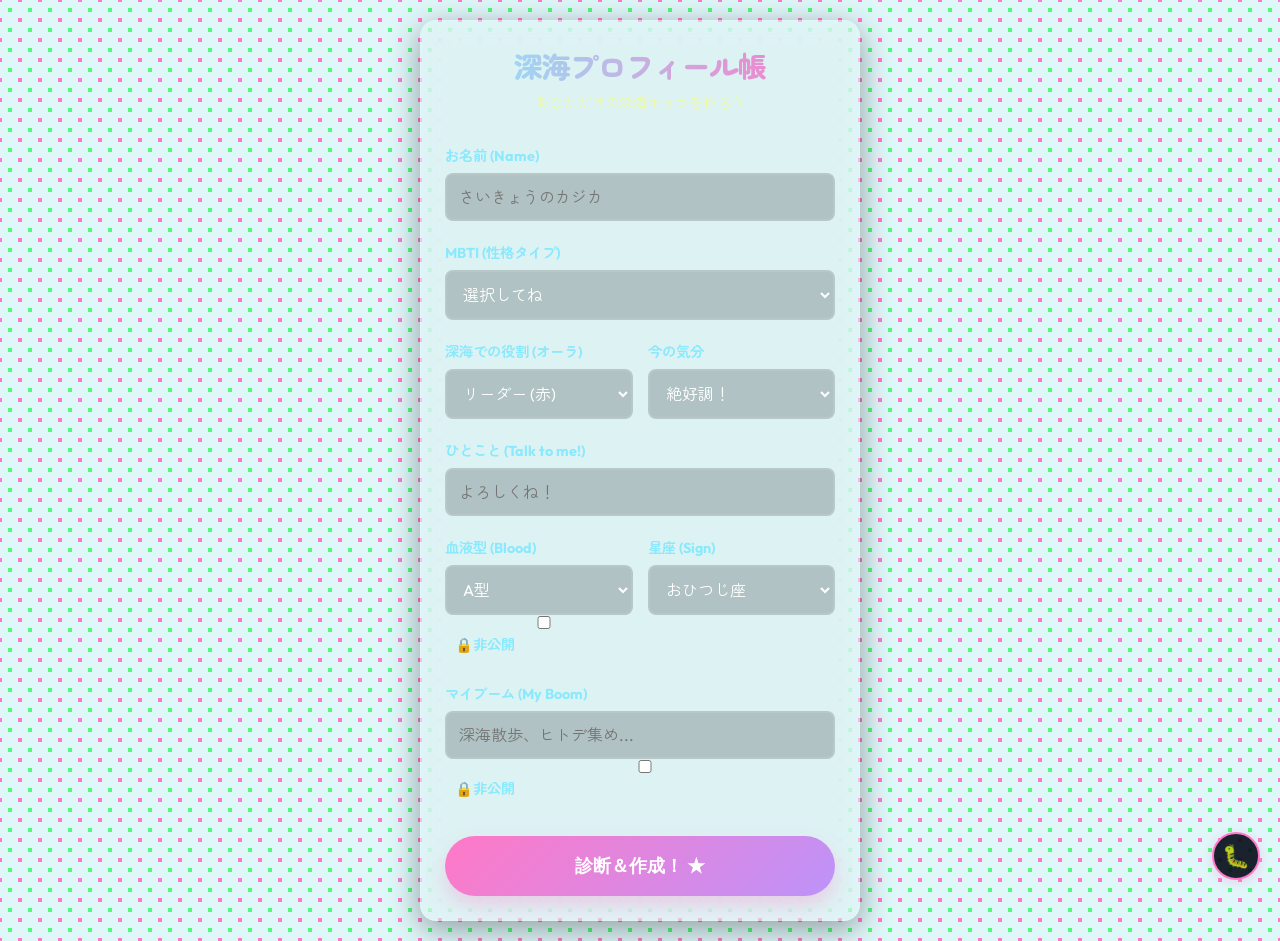
==== index.html @ 37e2989e "Initial commit" ====
<!DOCTYPE html>
<html lang="ja">

<head>
    <meta charset="UTF-8">
    <meta name="viewport" content="width=device-width, initial-scale=1.0">
    <title>深海プロフィール帳 - Deep Sea Profile Book</title>
    <link rel="preconnect" href="https://fonts.googleapis.com">
    <link rel="preconnect" href="https://fonts.gstatic.com" crossorigin>
    <link
        href="https://fonts.googleapis.com/css2?family=Outfit:wght@400;600;800&family=Zen+Maru+Gothic:wght@400;700&family=Hachi+Maru+Pop&family=Klee+One&family=Yomogi&family=Potta+One&family=RocknRoll+One&family=Mochi+iy+Pop+One&family=Kiwi+Maru&family=Yusei+Magic&family=Dela+Gothic+One&family=Stick&family=DotGothic16&family=Reggae+One&family=Kaisei+Decol&family=Shippori+Mincho&family=New+Tegomin&family=Sawarabi+Mincho&family=Kosugi+Maru&family=Zen+Kurenaido&family=Zen+Loop&family=Pacifico&family=Permanent+Marker&family=Satisfy&family=Courgette&family=Sacramento&family=Shadows+Into+Light&family=Amatic+SC&family=Indie+Flower&family=Architects+Daughter&family=Gloria+Hallelujah&family=Caveat&family=Zeyada&family=Homemade+Apple&family=Special+Elite&family=Cormorant+Garamond&family=Playfair+Display&family=Abril+Fatface&family=Lobster&family=Kaushan+Script&family=Great+Vibes&family=Alex+Brush&family=Allura&family=Dancing+Script&family=Handlee&family=Reenie+Beanie&family=Coming+Soon&family=Patrick+Hand&family=Schoolbell&family=Just+Another+Hand&display=swap"
        rel="stylesheet">
    <link rel="stylesheet" href="style.css">
</head>

<body>
    <div class="bubble-container" id="bubbleContainer"></div>

    <!-- Floating Bug Report Button (always visible) -->
    <button id="floatingBugBtn" class="floating-bug-btn" title="バグ報告 / フィードバック">🐛</button>

    <div id="app">
        <!-- Title Screen / Initial Entry -->
        <section class="glass-card full-height" id="createView">
            <header class="app-header">
                <h1 class="app-title">深海プロフィール帳</h1>
                <p class="subtitle">あなただけの深海キャラを作ろう</p>
            </header>

            <form id="profileForm" class="profile-form">
                <div class="form-group">
                    <label>お名前 (Name)</label>
                    <input type="text" id="inputName" placeholder="さいきょうのカジカ" required maxlength="10">
                </div>

                <div class="form-group">
                    <label>MBTI (性格タイプ)</label>
                    <div class="select-wrapper">
                        <select id="inputMBTI" required>
                            <option value="" disabled selected>選択してね</option>
                            <optgroup label="分析家 (Analysts)">
                                <option value="INTJ">INTJ (建築家)</option>
                                <option value="INTP">INTP (論理学者)</option>
                                <option value="ENTJ">ENTJ (指揮官)</option>
                                <option value="ENTP">ENTP (討論者)</option>
                            </optgroup>
                            <optgroup label="外交官 (Diplomats)">
                                <option value="INFJ">INFJ (提唱者)</option>
                                <option value="INFP">INFP (仲介者)</option>
                                <option value="ENFJ">ENFJ (主人公)</option>
                                <option value="ENFP">ENFP (広報運動家)</option>
                            </optgroup>
                            <optgroup label="番人 (Sentinels)">
                                <option value="ISTJ">ISTJ (管理者)</option>
                                <option value="ISFJ">ISFJ (擁護者)</option>
                                <option value="ESTJ">ESTJ (幹部)</option>
                                <option value="ESFJ">ESFJ (領事官)</option>
                            </optgroup>
                            <optgroup label="探検家 (Explorers)">
                                <option value="ISTP">ISTP (巨匠)</option>
                                <option value="ISFP">ISFP (冒険家)</option>
                                <option value="ESTP">ESTP (起業家)</option>
                                <option value="ESFP">ESFP (エンターテイナー)</option>
                            </optgroup>
                        </select>
                    </div>
                </div>

                <!-- Phase 6: Deep Sea Role & Mood -->
                <div class="form-group-row">
                    <div class="form-group">
                        <label>深海での役割 (オーラ)</label>
                        <select id="inputRole">
                            <option value="leader">リーダー (赤)</option>
                            <option value="idol">アイドル (ピンク)</option>
                            <option value="healer">癒やし係 (緑)</option>
                            <option value="brain">参謀 (青)</option>
                            <option value="joker">道化師 (黄)</option>
                            <option value="shadow">裏ボス (黒)</option>
                        </select>
                    </div>
                    <div class="form-group">
                        <label>今の気分</label>
                        <select id="inputMood">
                            <option value="fine">絶好調！</option>
                            <option value="sleepy">ねむい...</option>
                            <option value="hungry">お腹すいた</option>
                            <option value="floating">漂流中</option>
                            <option value="crushed">水圧につぶされそう</option>
                        </select>
                    </div>
                </div>

                <div class="form-group">
                    <label>ひとこと (Talk to me!)</label>
                    <input type="text" id="inputMessage" placeholder="よろしくね！" maxlength="20">
                </div>

                <!-- Extended Profile Fields -->
                <div class="form-group-row">
                    <div class="form-group">
                        <label>血液型 (Blood)</label>
                        <select id="inputBlood">
                            <option value="A">A型</option>
                            <option value="B">B型</option>
                            <option value="O">O型</option>
                            <option value="AB">AB型</option>
                            <option value="?">不明</option>
                        </select>
                        <label class="privacy-toggle">
                            <input type="checkbox" id="privateBlood"> 🔒非公開
                        </label>
                    </div>
                    <div class="form-group">
                        <label>星座 (Sign)</label>
                        <select id="inputSign">
                            <option value="aries">おひつじ座</option>
                            <option value="taurus">おうし座</option>
                            <option value="gemini">ふたご座</option>
                            <option value="cancer">かに座</option>
                            <option value="leo">しし座</option>
                            <option value="virgo">おとめ座</option>
                            <option value="libra">てんびん座</option>
                            <option value="scorpio">さそり座</option>
                            <option value="sagittarius">いて座</option>
                            <option value="capricorn">やぎ座</option>
                            <option value="aquarius">みずがめ座</option>
                            <option value="pisces">うお座</option>
                        </select>
                    </div>
                </div>

                <div class="form-group">
                    <label>マイブーム (My Boom)</label>
                    <input type="text" id="inputHobby" placeholder="深海散歩、ヒトデ集め..." maxlength="15">
                    <label class="privacy-toggle">
                        <input type="checkbox" id="privateHobby"> 🔒非公開
                    </label>
                </div>

                <input type="hidden" id="inputFont" value="">

                <button type="submit" class="btn-primary pulse-anim">診断＆作成！ ★</button>
            </form>

            <!-- Inline Handwriting Diagnosis (shown after form submit) -->
            <div id="inlineHandwritingArea" class="hidden" style="padding: 20px;">
                <div class="glass-card" style="padding: 20px; text-align:center;">
                    <h3 style="color:var(--accent-neon); margin-bottom:10px;">🖋 筆跡診断中...</h3>
                    <p style="margin-bottom:15px; font-size:0.9rem;">あなたの文字のスタイルを決めるよ！</p>

                    <div id="inlineQuestionArea">
                        <h4 id="inlineQuestionText" style="margin-bottom:15px; color:var(--accent-neon);"></h4>
                        <div id="inlineQuestionOptions" style="display:flex; flex-direction:column; gap:10px;"></div>
                    </div>

                    <div id="inlineScanProgress" class="hidden" style="margin-top:20px; text-align:center;">
                        <div class="scanning-bar"
                            style="height:4px; background:var(--accent-glow); width:0%; transition:width 2s;"></div>
                        <p id="inlineScanText" class="blink-text">診断結果を計算中...</p>
                    </div>

                    <div id="inlineFontResult" class="hidden"
                        style="margin-top:20px; text-align:center; background:rgba(255,255,255,0.9); color:#333; padding:15px; border-radius:8px;">
                        <h3 style="color:var(--deco-purple);">あなたの筆跡タイプ</h3>
                        <div class="result-badge" id="inlineFontTypeName" style="font-weight:bold; margin:10px 0;">
                        </div>
                        <p id="inlineFontPreview" class="handwritten-preview"
                            style="font-size:1.5rem; margin-bottom:15px;">あいうえお ABCDE</p>
                        <button id="inlineApplyFontBtn" class="btn-primary pulse-anim"
                            style="width:100%;">この文字でプロフィール完成！ ★</button>
                    </div>
                </div>
            </div>
        </section>

        <!-- Main Book View (Tabs) -->
        <section class="book-container hidden" id="bookView">
            <!-- Tabs -->
            <div class="notebook-tabs">
                <button class="tab active" data-target="tab-profile">My Page</button>
                <button class="tab" data-target="tab-friends">Friends</button>
                <button class="tab" data-target="tab-diary">Diary</button>
            </div>

            <div class="binder-ring"></div>
            <div class="binder-ring"></div>
            <div class="binder-ring"></div>

            <div class="profile-sheet">

                <!-- Tab Content: My Profile -->
                <div id="tab-profile" class="tab-content active">
                    <div class="sheet-header">
                        <span class="sticker-deco">★ MY PROFILE ★</span>
                        <div style="display:flex; gap:5px;">
                            <button id="openSettingsBtn" class="btn-mini">⚙ 設定</button>
                        </div>
                        <span class="date-stamp" id="creationDate">2026.02.11</span>
                    </div>
                    <div class="sheet-body">
                        <div class="char-visual">
                            <div class="polaroid">
                                <img src="" alt="Character" id="resCharImg">
                            </div>
                            <div class="sticker-badge" id="resSpeciesName">SPECIES</div>
                        </div>

                        <div class="handwritten-area">
                            <div class="field-row">
                                <span class="label">名前:</span>
                                <span class="value" id="resName"></span>
                            </div>
                            <div class="field-row">
                                <span class="label">性格:</span>
                                <span class="value" id="resMBTI"></span>
                            </div>

                            <!-- Extended Fields Display -->
                            <div class="field-row">
                                <span class="label">血液型:</span>
                                <span class="value" id="resBlood"></span>
                                <span class="lock-icon hidden" id="lockBlood">🔒</span>
                            </div>
                            <div class="field-row">
                                <span class="label">星座:</span>
                                <span class="value" id="resSign"></span>
                            </div>
                            <div class="field-row">
                                <span class="label">マイブーム:</span>
                                <span class="value" id="resHobby"></span>
                                <span class="lock-icon hidden" id="lockHobby">🔒</span>
                            </div>
                            <!-- Phase 6 Display -->
                            <div class="field-row">
                                <span class="label">役割:</span>
                                <span class="value" id="resRole"></span>
                            </div>
                            <div class="field-row">
                                <span class="label">気分:</span>
                                <span class="value" id="resMood"></span>
                            </div>

                            <div class="memo-box">
                                <span class="label-sm">深海のウワサ:</span>
                                <p class="value-text" id="resDesc"></p>
                            </div>

                            <div class="memo-box pink-bg">
                                <span class="label-sm">ひとこと:</span>
                                <p class="value-text" id="resMessage" style="font-size: 1.2rem;"></p>
                            </div>

                            <!-- New Heisei Section -->
                            <hr class="dashed-line">

                            <!-- Profile Exchange (V1) -->
                            <div class="exchange-section" style="text-align:center; margin-bottom:20px;">
                                <button id="openExchangeBtn" class="btn-primary"
                                    style="background:var(--accent-glow); color:#fff;">
                                    🤝 プロフィール交換 (Exchange)
                                </button>
                            </div>

                            <!-- Ranking -->
                            <div class="heisei-section ranking-section">
                                <h3 class="retro-h3">👑 My Best 3 👑</h3>
                                <div class="ranking-list" id="myRankingList">
                                    <div class="rank-slot rank-1" data-rank="0">
                                        <span class="crown">🥇</span>
                                        <select class="friend-select" id="rank1Select">
                                            <option value="">(None)</option>
                                        </select>
                                    </div>
                                    <div class="rank-slot rank-2" data-rank="1">
                                        <span class="crown">🥈</span>
                                        <select class="friend-select" id="rank2Select">
                                            <option value="">(None)</option>
                                        </select>
                                    </div>
                                    <div class="rank-slot rank-3" data-rank="2">
                                        <span class="crown">🥉</span>
                                        <select class="friend-select" id="rank3Select">
                                            <option value="">(None)</option>
                                        </select>
                                    </div>
                                </div>
                            </div>

                            <!-- Secret Profile (Bag-toji) -->
                            <div class="heisei-section secret-section">
                                <div class="bag-toji-tab" id="mySecretTab">
                                    <span class="lock-icon">🔒</span> ひみつの袋とじ <span
                                        class="kiritri-line">-------✂-------</span>
                                </div>
                                <div class="secret-content hidden" id="mySecretContent">
                                    <div class="field-row">
                                        <span class="label">好きな人:</span>
                                        <input type="text" id="inputSecretCrush" class="handwritten-input"
                                            placeholder="内緒だよ...">
                                    </div>
                                    <div class="field-row">
                                        <span class="label">秘密の悩み:</span>
                                        <input type="text" id="inputSecretWorry" class="handwritten-input"
                                            placeholder="実は...">
                                    </div>
                                    <button id="saveSecretBtn" class="btn-small retro-btn">とじる (Save)</button>
                                </div>
                            </div>

                            <div class="sheet-footer">
                                <button id="resetBtn" class="btn-sm">書き直す</button>
                            </div>
                        </div> <!-- close handwritten-area -->
                    </div> <!-- close sheet-body -->
                </div> <!-- close tab-profile -->

                <!-- Tab Content: Friends List -->
                <div id="tab-friends" class="tab-content">
                    <div class="sheet-header">
                        <span class="sticker-deco" style="background:var(--deco-green);">★ FRIENDS ★</span>
                        <button id="addFriendBtn" class="btn-xs">+ 追加する</button>
                    </div>

                    <!-- Friend Book Container -->
                    <div id="friendBookContainer" class="book-spread-container">
                        <!-- Navigation -->
                        <button id="prevFriendBtn" class="nav-btn left">&lt;</button>
                        <button id="nextFriendBtn" class="nav-btn right">&gt;</button>

                        <!-- Index View (TOC) -->
                        <div id="friendIndexPage" class="book-page index-page">
                            <h3>★ FRIEND LIST ★</h3>
                            <div class="index-group" id="indexLover">
                                <h4>♥ LOVER</h4>
                                <ul class="index-list"></ul>
                            </div>
                            <div class="index-group" id="indexFamily">
                                <h4>☺ FAMILY</h4>
                                <ul class="index-list"></ul>
                            </div>
                            <div class="index-group" id="indexFriend">
                                <h4>★ FRIENDS</h4>
                                <ul class="index-list"></ul>
                            </div>
                        </div>

                        <!-- Spread View (Left: Basic, Right: Details) -->
                        <div id="friendSpread" class="book-spread hidden">
                            <!-- Left Page -->
                            <div class="book-page left-page">
                                <div class="char-visual large">
                                    <div class="polaroid">
                                        <img src="" alt="Friend" id="bookImg">
                                    </div>
                                    <div class="sticker-badge" id="bookSpecies">SPECIES</div>
                                </div>
                                <h2 id="bookName">Name</h2>
                                <p id="bookMBTI">MBTI</p>
                                <div class="badges-row">
                                    <span id="bookRole" class="pill-badge">Role</span>
                                    <span id="bookMood" class="pill-badge">Mood</span>
                                </div>
                            </div>

                            <!-- Right Page -->
                            <div class="book-page right-page">
                                <div class="notebook-lines">
                                    <p><span class="label">Relation:</span> <span id="bookRel"
                                            class="handwritten">?</span></p>
                                    <p><span class="label">Blood:</span> <span id="bookBlood"
                                            class="handwritten">?</span></p>
                                    <p><span class="label">Sign:</span> <span id="bookSign" class="handwritten">?</span>
                                    </p>
                                    <p><span class="label">Hobby:</span> <span id="bookHobby"
                                            class="handwritten">?</span></p>
                                    <div class="message-box">
                                        <p id="bookMessage" class="handwritten">Message...</p>
                                    </div>
                                    <div class="action-area">
                                        <button id="bookExchangeBtn" class="btn-primary-sm">交換日記する！</button>
                                    </div>
                                </div>
                                <div class="page-number" id="bookPageNum">1</div>
                            </div>
                        </div>
                    </div>

                    <!-- Add Friend Form (Hidden Overlay) -->
                    <div id="friendFormOverlay" class="overlay hidden">
                        <div class="overlay-card">
                            <h3>友達を追加</h3>
                            <input type="text" id="friendName" placeholder="友達の名前" maxlength="10">
                            <select id="friendMBTI">
                                <option value="" disabled selected>MBTIを選択</option>
                                <option value="INTJ">INTJ (建築家)</option>
                                <option value="INTP">INTP (論理学者)</option>
                                <option value="ENTJ">ENTJ (指揮官)</option>
                                <option value="ENTP">ENTP (討論者)</option>
                                <option value="INFJ">INFJ (提唱者)</option>
                                <option value="INFP">INFP (仲介者)</option>
                                <option value="ENFJ">ENFJ (主人公)</option>
                                <option value="ENFP">ENFP (広報運動家)</option>
                                <option value="ISTJ">ISTJ (管理者)</option>
                                <option value="ISFJ">ISFJ (擁護者)</option>
                                <option value="ESTJ">ESTJ (幹部)</option>
                                <option value="ESFJ">ESFJ (領事官)</option>
                                <option value="ISTP">ISTP (巨匠)</option>
                                <option value="ISFP">ISFP (冒険家)</option>
                                <option value="ESTP">ESTP (起業家)</option>
                                <option value="ESFP">ESFP (エンターテイナー)</option>
                            </select>
                            <!-- Phase 6: Relationship Type -->
                            <div class="form-group">
                                <label>関係性</label>
                                <select id="friendRelation">
                                    <option value="friend">友達 (Friend)</option>
                                    <option value="lover">恋人 (Lover)</option>
                                    <option value="family">家族 (Family)</option>
                                    <option value="rival">ライバル (Rival)</option>
                                </select>
                            </div>
                            <div class="overlay-actions">
                                <button id="cancelFriendBtn" class="btn-cancel">キャンセル</button>
                                <button id="saveFriendBtn" class="btn-primary-sm">保存</button>
                            </div>
                        </div>
                    </div>

                    <!-- Write Diary Modal -->
                    <div id="writeDiaryModal" class="overlay hidden">
                        <div class="diary-paper-modal">
                            <div class="modal-header">
                                <span class="question-badge">Q. 今日の質問</span>
                                <p id="questionPrompt">好きな深海魚は？</p>
                            </div>

                            <!-- Phase 6: Diary Header -->
                            <div class="diary-header-inputs">
                                <div class="dh-row">
                                    <label>天気:</label>
                                    <select id="diaryWeather">
                                        <option value="sunny">晴れ (Sunny)</option>
                                        <option value="cloudy">くもり (Cloudy)</option>
                                        <option value="rainy">雨 (Rainy)</option>
                                        <option value="storm">嵐 (Storm)</option>
                                        <option value="snow">雪 (Snow)</option>
                                        <option value="current">潮流 (Current)</option>
                                    </select>
                                </div>
                                <div class="dh-row">
                                    <input type="text" id="diaryEvent" placeholder="今日の出来事..." class="dh-input">
                                </div>
                                <div class="dh-row">
                                    <input type="text" id="diaryPlan" placeholder="明日の予定..." class="dh-input">
                                </div>
                            </div>

                            <div style="display:flex; justify-content:flex-end; gap:10px; margin-bottom:5px;">
                                <button id="addTestBtn" class="btn-secondary" style="font-size:0.8rem;">🔮 心理テスト
                                    (Shinri Test)</button>
                            </div>

                            <textarea id="diaryInput" placeholder="ここに書いてね..." maxlength="200"></textarea>

                            <div class="toolbar">
                                <div class="font-selector">
                                    <button class="tool-btn" data-font="'Zen Maru Gothic'">丸文字</button>
                                    <button class="tool-btn" data-font="serif">明朝</button>
                                    <button class="tool-btn" data-font="sans-serif">ゴシック</button>
                                </div>
                                <div class="sticker-selector">
                                    <span>シール:</span>
                                    <button class="sticker-btn">★</button>
                                    <button class="sticker-btn">♥</button>
                                    <button class="sticker-btn">♪</button>
                                    <button class="sticker-btn">🐟</button>
                                </div>
                            </div>

                            <div class="overlay-actions">
                            </div>
                        </div>
                    </div> <!-- close tab-friends -->

                    <!-- Handwriting Analysis Modal -->
                    <div id="handwritingModal" class="overlay hidden">
                        <div class="profile-card-modal glass-card" style="max-width: 450px;">
                            <div class="modal-header">
                                <span class="sticker-deco">AI手書き分析</span>
                                <button id="closeHandwritingBtn" class="btn-cancel">×</button>
                            </div>
                            <div class="modal-body">
                                <p>あなたの文字の写真をアップロードするか、特徴を選んでください。<br>深海AIが「クセ」を学習して、ポラロイドや日記の文字を自動生成します。</p>

                                <div class="analysis-options" style="display:flex; gap:10px; margin-top:20px;">
                                    <div class="option-card" id="optUpload"
                                        style="flex:1; padding:20px; background:rgba(255,255,255,0.1); border-radius:10px; text-align:center; cursor:pointer; border:2px dashed #8be9fd;">
                                        <span class="icon" style="font-size:2rem;">📷</span><br>
                                        <span>写真で登録 (Mock)</span>
                                    </div>
                                    <div class="option-card" id="optSelect"
                                        style="flex:1; padding:20px; background:rgba(255,255,255,0.1); border-radius:10px; text-align:center; cursor:pointer; border:2px solid #bd93f9;">
                                        <span class="icon" style="font-size:2rem;">✏️</span><br>
                                        <span>特徴から選ぶ</span>
                                    </div>
                                </div>

                                <div id="scanProgress" class="hidden" style="margin-top:20px; text-align:center;">
                                    <div class="scanning-bar"
                                        style="height:4px; background:var(--accent-glow); width:0%; transition:width 2s;">
                                    </div>
                                    <p id="scanText" class="blink-text">Analysing strokes...</p>
                                </div>

                                <div id="analysisQuestionArea" class="hidden" style="margin-top:20px;">
                                    <h4 id="handwritingQuestionText"
                                        style="margin-bottom:15px; color:var(--accent-neon);"></h4>
                                    <div id="handwritingOptions" style="display:flex; flex-direction:column; gap:10px;">
                                    </div>
                                </div>

                                <div id="fontResult" class="hidden"
                                    style="margin-top:20px; text-align:center; background:rgba(255,255,255,0.9); color:#333; padding:15px; border-radius:8px;">
                                    <h3 style="color:var(--deco-purple);">分析完了！</h3>
                                    <div class="result-badge" id="fontTypeName"
                                        style="font-weight:bold; margin:10px 0;">丸文字ポップ
                                    </div>
                                    <p id="fontPreview" class="handwritten-preview"
                                        style="font-size:1.5rem; margin-bottom:15px;">あいうえお ABCDE</p>
                                    <button id="applyFontBtn" class="btn-primary">この文字に決定</button>
                                </div>
                            </div>
                        </div>
                    </div>


                    <!-- Friend Profile Modal Removed (Integrated into Book View) -->


                    <!-- Tab Content: Diary -->
                    <div id="tab-diary" class="tab-content">
                        <div class="sheet-header">
                            <span class="sticker-deco" style="background:var(--accent-glow);">★ DIARY ★</span>
                            <div style="display:flex; gap:5px;">
                                <button id="importDiaryBtn" class="btn-mini"
                                    style="background:var(--deco-blue); color:white;">📥 受け取る</button>
                                <button id="nextDayBtn" class="btn-xs">次の日へ >></button>
                            </div>
                        </div>

                        <!-- Diary Exchange Modal (New) -->
                        <div id="diaryExchangeModal" class="overlay hidden">
                            <div class="profile-card-modal glass-card" style="max-width: 400px;">
                                <div class="modal-header">
                                    <span class="sticker-deco">日記の交換</span>
                                    <button id="closeDiaryExchangeBtn" class="btn-cancel">×</button>
                                </div>
                                <div class="modal-body" style="text-align:center;">

                                    <!-- Import View -->
                                    <div id="diaryImportView">
                                        <p>友達から送られてきた<br>日記データを貼り付けてください</p>
                                        <textarea id="diaryImportInput" class="data-input-area"
                                            placeholder="ここに貼り付け (Paste here)"></textarea>
                                        <button id="runImportDiaryBtn" class="btn-primary" style="width:100%;">日記帳に綴じる
                                            (Import)</button>
                                    </div>

                                    <!-- Export View (Hidden by default) -->
                                    <div id="diaryExportView" class="hidden">
                                        <p>このデータをコピーして<br>友達に送ってね！</p>
                                        <textarea id="diaryExportOutput" class="data-input-area" readonly></textarea>
                                        <button id="copyDiaryDataBtn" class="btn-primary" style="width:100%;">コピーする
                                            (Copy)</button>
                                        <p id="diaryCopyStatus" style="font-size:0.8rem; height:1.2em; margin-top:5px;">
                                        </p>
                                    </div>

                                </div>
                            </div>
                        </div>

                        <!-- Diary Book Container -->
                        <div id="diaryBookContainer" class="book-spread-container single-page-mode">
                            <button id="prevDiaryBtn" class="nav-btn left">&lt;</button>
                            <button id="nextDiaryBtn" class="nav-btn right">&gt;</button>

                            <div id="diaryPage" class="book-page diary-page">
                                <div class="diary-date-header">
                                    <span id="diaryDate" class="date-large">2026.02.11</span>
                                    <div class="diary-weather-box" id="diaryWeatherDisplay">
                                        <span>☀</span>
                                    </div>
                                </div>
                                <div class="diary-daily-info">
                                    <p>出来事: <span id="diaryEventDisplay">...</span></p>
                                    <p>予定: <span id="diaryPlanDisplay">...</span></p>
                                </div>
                                <div class="diary-body-lines">
                                    <div id="diaryContentDisplay" class="handwritten-text">
                                        <!-- Content goes here -->
                                    </div>
                                </div>
                                <div class="diary-footer">
                                    <span id="diaryChars">Me & Friend</span>
                                </div>
                            </div>
                        </div>
                    </div>

                </div> <!-- close profile-sheet -->
        </section> <!-- close book-container -->
    </div> <!-- close #app -->

    <!-- QR library removed: using text copy & share instead -->

    <!-- Profile Exchange Modal (Heisei Style) -->
    <div id="exchangeModal" class="overlay hidden">
        <div class="profile-card-modal glass-card exchange-modal-content">
            <div class="modal-header">
                <span class="sticker-deco">🤝 プロフ交換 (Exchange)</span>
                <button id="closeExchangeBtn" class="btn-cancel">×</button>
            </div>

            <div class="exchange-tabs">
                <button id="tabExport" class="tab-btn active">書き出し (Export)</button>
                <button id="tabImport" class="tab-btn">読み込み (Import)</button>
            </div>

            <div class="modal-body">
                <!-- Export View -->
                <div id="viewExport" class="exchange-view">
                    <p class="pixel-text">このテキストを友達に送ってね！<br>(Send this text to your friend!)</p>
                    <div class="share-text-box">
                        <textarea id="exportDataOutput" class="data-input-area" readonly
                            style="height:80px; font-size:11px; background:rgba(255,255,255,0.05); color:#8be9fd;"></textarea>
                    </div>
                    <div style="display:flex; gap:10px; margin-top:10px;">
                        <button id="copyProfileBtn" class="btn-primary" style="flex:1;">📋 コピー (Copy)</button>
                        <button id="shareProfileBtn" class="btn-primary"
                            style="flex:1; background:var(--deco-green);">📤 共有 (Share)</button>
                    </div>
                    <p class="small-note" id="copyStatus" style="margin-top:8px;"></p>
                </div>

                <!-- Import View -->
                <div id="viewImport" class="exchange-view hidden">
                    <p class="pixel-text">友達のデータを貼り付けてね！<br>(Paste friend's data!)</p>
                    <textarea id="importDataInput" class="data-input-area"
                        placeholder='{"name": "...", ...}'></textarea>
                    <button id="importProfileBtn" class="btn-primary pulse-anim">
                        友達帳に追加！ (Add Friend)
                    </button>
                </div>
            </div>
        </div>
    </div>

    <!-- Shinri Test Modal -->
    <div id="testModal" class="overlay hidden">
        <div class="profile-card-modal glass-card" style="max-width: 400px; text-align:center;">
            <div class="modal-header">
                <span class="sticker-deco">心理テスト</span>
                <button id="closeTestBtn" class="btn-cancel">×</button>
            </div>
            <div class="modal-body">
                <p id="testQuestion" style="font-weight:bold; margin-bottom:15px;"></p>
                <div id="testOptions" style="display:flex; flex-direction:column; gap:10px;"></div>
            </div>
        </div>
    </div>

    <!-- Feedback Modal (Netlify Forms) -->
    <div id="feedbackModal" class="overlay hidden">
        <div class="profile-card-modal glass-card" style="max-width: 450px;">
            <div class="modal-header">
                <span class="sticker-deco">📮 フィードバック送信</span>
                <button id="closeFeedbackBtn" class="btn-cancel">×</button>
            </div>
            <div class="modal-body">
                <p class="small-text" style="color:var(--text-color); margin-bottom:10px;">
                    バグ報告や改善要望を教えてね！<br>
                    (メールソフトが起動します)
                </p>
                <form action="mailto:your-email@example.com" method="post" enctype="text/plain" id="feedbackForm">

                    <div class="field-row">
                        <input type="text" name="name" id="feedbackName" placeholder="お名前 (ニックネーム)" class="form-input"
                            style="width:100%;">
                    </div>
                    <div class="field-row" style="margin-top:10px;">
                        <textarea name="message" id="feedbackMessage" placeholder="メッセージを入力してね (必須)"
                            class="data-input-area" style="height:100px; width:100%;" required></textarea>
                    </div>

                    <button type="submit" id="sendFeedbackBtn" class="btn-primary" style="width:100%; margin-top:15px;">
                        メールで送信 (Send via Mail)
                    </button>
                </form>
            </div>
        </div>
    </div>

    <!-- Settings Modal -->
    <div id="settingsModal" class="overlay hidden">
        <div class="profile-card-modal glass-card" style="max-width: 450px; max-height: 85vh; overflow-y: auto;">
            <div class="modal-header">
                <span class="sticker-deco">⚙ せってい (Settings)</span>
                <button id="closeSettingsBtn" class="btn-cancel">×</button>
            </div>
            <div class="modal-body">
                <div class="settings-list">
                    <div class="settings-item">
                        <label>お名前</label>
                        <input type="text" id="settingName" class="form-input" maxlength="10">
                    </div>
                    <div class="settings-item">
                        <label>MBTI</label>
                        <select id="settingMBTI" class="form-input">
                            <optgroup label="分析家">
                                <option value="INTJ">INTJ</option>
                                <option value="INTP">INTP</option>
                                <option value="ENTJ">ENTJ</option>
                                <option value="ENTP">ENTP</option>
                            </optgroup>
                            <optgroup label="外交官">
                                <option value="INFJ">INFJ</option>
                                <option value="INFP">INFP</option>
                                <option value="ENFJ">ENFJ</option>
                                <option value="ENFP">ENFP</option>
                            </optgroup>
                            <optgroup label="番人">
                                <option value="ISTJ">ISTJ</option>
                                <option value="ISFJ">ISFJ</option>
                                <option value="ESTJ">ESTJ</option>
                                <option value="ESFJ">ESFJ</option>
                            </optgroup>
                            <optgroup label="探検家">
                                <option value="ISTP">ISTP</option>
                                <option value="ISFP">ISFP</option>
                                <option value="ESTP">ESTP</option>
                                <option value="ESFP">ESFP</option>
                            </optgroup>
                        </select>
                    </div>
                    <div class="settings-item">
                        <label>血液型</label>
                        <select id="settingBlood" class="form-input">
                            <option value="A">A型</option>
                            <option value="B">B型</option>
                            <option value="O">O型</option>
                            <option value="AB">AB型</option>
                            <option value="?">不明</option>
                        </select>
                    </div>
                    <div class="settings-item">
                        <label>星座</label>
                        <select id="settingSign" class="form-input">
                            <option value="aries">おひつじ座</option>
                            <option value="taurus">おうし座</option>
                            <option value="gemini">ふたご座</option>
                            <option value="cancer">かに座</option>
                            <option value="leo">しし座</option>
                            <option value="virgo">おとめ座</option>
                            <option value="libra">てんびん座</option>
                            <option value="scorpio">さそり座</option>
                            <option value="sagittarius">いて座</option>
                            <option value="capricorn">やぎ座</option>
                            <option value="aquarius">みずがめ座</option>
                            <option value="pisces">うお座</option>
                        </select>
                    </div>
                    <div class="settings-item">
                        <label>マイブーム</label>
                        <input type="text" id="settingHobby" class="form-input" maxlength="15">
                    </div>
                    <div class="settings-item">
                        <label>深海での役割</label>
                        <select id="settingRole" class="form-input">
                            <option value="leader">リーダー (赤)</option>
                            <option value="idol">アイドル (ピンク)</option>
                            <option value="healer">癒やし係 (緑)</option>
                            <option value="brain">参謀 (青)</option>
                            <option value="joker">道化師 (黄)</option>
                            <option value="shadow">裏ボス (黒)</option>
                        </select>
                    </div>
                    <div class="settings-item">
                        <label>今の気分</label>
                        <select id="settingMood" class="form-input">
                            <option value="fine">絶好調！</option>
                            <option value="sleepy">ねむい...</option>
                            <option value="hungry">お腹すいた</option>
                            <option value="floating">漂流中</option>
                            <option value="crushed">水圧につぶされそう</option>
                        </select>
                    </div>
                    <div class="settings-item">
                        <label>ひとこと</label>
                        <input type="text" id="settingMessage" class="form-input" maxlength="20">
                    </div>
                    <div class="settings-group">
                        <div class="settings-item">
                            <label>筆跡スタイル</label>
                            <span id="settingFontName" style="font-size:0.85rem; color:var(--accent-neon);">---</span>
                            <button id="reDiagnoseBtn" class="btn-sm" style="margin-top:5px; width:100%;">🖋
                                筆跡を再診断する</button>
                        </div>
                    </div>

                    <div class="settings-group"
                        style="margin-top:15px; border-top:1px dashed #6272a4; padding-top:10px;">
                        <button id="openBackupBtn" class="btn-sm"
                            style="width:100%; background:#bd93f9; color:#282a36;">💾 データの引継ぎ (Backup)</button>
                    </div>

                    <button id="saveSettingsBtn" class="btn-primary" style="width:100%; margin-top:15px;">保存する
                        (Save)</button>
                </div>
            </div>
        </div>

        <!-- Backup/Restore Modal -->
        <div id="backupModal" class="overlay hidden">
            <div class="profile-card-modal glass-card" style="max-width: 450px;">
                <div class="modal-header">
                    <span class="sticker-deco">データの引継ぎ</span>
                    <button id="closeBackupBtn" class="btn-cancel">×</button>
                </div>
                <div class="modal-body" style="text-align:center;">
                    <p style="font-size:0.9rem; color:#ccc; margin-bottom:15px;">
                        機種変更や別のPCで使うときに利用してください。<br>
                        <span style="color:#ff5555;">※復元すると現在のデータは上書きされます！</span>
                    </p>

                    <!-- Export -->
                    <div style="margin-bottom:20px;">
                        <h4 style="color:var(--deco-green);">① データを保存する (Export)</h4>
                        <p style="font-size:0.8rem;">このコードをコピーして、新しい端末に送ってください。</p>
                        <textarea id="backupExportOutput" class="data-input-area" readonly
                            style="height:80px;"></textarea>
                        <button id="copyBackupBtn" class="btn-primary" style="width:100%;">コピーする</button>
                        <p id="backupCopyStatus" style="font-size:0.8rem; height:1.2em; margin-top:5px;"></p>
                    </div>

                    <!-- Import -->
                    <div style="border-top:1px dashed #6272a4; padding-top:15px;">
                        <h4 style="color:var(--deco-pink);">② データを復元する (Import)</h4>
                        <p style="font-size:0.8rem;">保存したコードをここに貼り付けてください。</p>
                        <textarea id="backupImportInput" class="data-input-area" placeholder="ここに貼り付け"
                            style="height:80px;"></textarea>
                        <button id="runRestoreBtn" class="btn-primary"
                            style="width:100%; background:#ff5555;">データを復元する</button>
                    </div>
                </div>
            </div>
        </div>
    </div>
    </div>

    <script src="data.js"></script>
    <script src="app.js"></script>
</body>

</html>
---- style.css ----
@import 'heisei_style.css';
@import url('https://fonts.googleapis.com/css2?family=Hachi+Maru+Pop&family=Yuji+Syuku&family=Zen+Maru+Gothic:wght@400;700&family=Yomogi&family=Potta+One&family=Klee+One&family=Kaisei+Decol&display=swap');

:root {
    /* Deep Sea Palette */
    --bg-deep: #050a18;
    --bg-mid: #101835;
    --accent-glow: #ff79c6;
    /* Glow Pink */
    --accent-neon: #8be9fd;
    /* Neon Cyan */
    --text-main: #f8f8f2;
    --text-muted: #6272a4;

    /* Decoration Colors (Heisei Style) */
    --deco-gold: #f1fa8c;
    --deco-purple: #bd93f9;
    --deco-green: #50fa7b;
    --deco-pink: #ff79c6;
    --deco-blue: #8be9fd;
    --paper-white: #fdfbf7;
    --ink-color: #2b3a55;

    /* Layout */
    --card-bg: rgba(255, 255, 255, 0.05);
    --glass-border: rgba(255, 255, 255, 0.1);
    --radius: 16px;
}

* {
    margin: 0;
    padding: 0;
    box-sizing: border-box;
}

body {
    font-family: 'Outfit', 'Zen Maru Gothic', sans-serif;
    background: radial-gradient(circle at center, var(--bg-mid) 0%, var(--bg-deep) 100%);
    color: var(--text-main);
    min-height: 100vh;
    overflow-x: hidden;
    display: flex;
    flex-direction: column;
    align-items: center;
    justify-content: center;
    /* Center Vertically too */
}

/* Base Layout */
#app {
    width: 100%;
    max-width: 480px;
    padding: 20px;
    display: flex;
    flex-direction: column;
    gap: 20px;
    position: relative;
}

/* Utilities */
.hidden {
    display: none !important;
}

.full-height {
    min-height: 80vh;
    display: flex;
    flex-direction: column;
    justify-content: center;
}

/* Glassmorphism Classes */
.glass-card {
    background: var(--card-bg);
    backdrop-filter: blur(12px);
    -webkit-backdrop-filter: blur(12px);
    border: 1px solid var(--glass-border);
    border-radius: var(--radius);
    padding: 24px;
    box-shadow: 0 8px 32px 0 rgba(0, 0, 0, 0.37);
}

/* Header & Titles */
.app-header {
    text-align: center;
    margin-bottom: 2rem;
}

.app-title {
    font-size: 1.8rem;
    font-weight: 800;
    background: linear-gradient(to right, var(--accent-neon), var(--accent-glow));
    -webkit-background-clip: text;
    background-clip: text;
    -webkit-text-fill-color: transparent;
    letter-spacing: -1px;
}

.subtitle {
    font-size: 0.9rem;
    opacity: 0.8;
    margin-top: 5px;
    color: var(--deco-gold);
}

/* Forms */
.profile-form {
    display: flex;
    flex-direction: column;
    gap: 20px;
}

.form-group label {
    display: block;
    margin-bottom: 8px;
    font-size: 0.9rem;
    color: var(--accent-neon);
    font-weight: bold;
}

.form-group input,
.form-group select {
    width: 100%;
    padding: 12px;
    border-radius: 8px;
    border: 2px solid var(--glass-border);
    background: rgba(0, 0, 0, 0.2);
    color: white;
    font-family: inherit;
    font-size: 1rem;
    outline: none;
    transition: 0.3s;
}

.form-group input:focus,
.form-group select:focus {
    border-color: var(--accent-glow);
    box-shadow: 0 0 10px rgba(255, 121, 198, 0.3);
}

/* Buttons */
.btn-primary {
    background: linear-gradient(135deg, var(--accent-glow) 0%, var(--deco-purple) 100%);
    color: white;
    border: none;
    padding: 18px 30px;
    border-radius: 40px;
    font-weight: 800;
    font-size: 1.1rem;
    cursor: pointer;
    transition: all 0.3s;
    box-shadow: 0 10px 20px rgba(255, 121, 198, 0.3);
    width: 100%;
    margin-top: 10px;
}

.btn-primary:hover {
    transform: translateY(-2px);
    box-shadow: 0 15px 30px rgba(255, 121, 198, 0.5);
}

.btn-sm {
    background: transparent;
    border: 2px solid var(--text-muted);
    color: var(--text-muted);
    padding: 8px 16px;
    border-radius: 20px;
    cursor: pointer;
    font-size: 0.8rem;
    margin-top: 10px;
}

.btn-sm:hover {
    border-color: var(--accent-neon);
    color: var(--accent-neon);
}

.btn-mini {
    background: var(--deco-gold);
    border: 1px solid var(--ink-color);
    color: var(--ink-color);
    padding: 2px 8px;
    border-radius: 4px;
    font-size: 0.65rem;
    cursor: pointer;
    font-weight: bold;
}

.btn-mini:hover {
    filter: brightness(0.9);
}

.form-input {
    padding: 10px;
    border: 1px solid #ddd;
    border-radius: 4px;
    font-family: inherit;
    font-size: 0.9rem;
    background: rgba(255, 255, 255, 0.8);
}

/* --- Profile Book Binder Style --- */
.book-container {
    background: var(--paper-white);
    color: var(--ink-color);
    border-radius: 4px 16px 16px 4px;
    padding: 20px;
    position: relative;
    box-shadow: 5px 5px 15px rgba(0, 0, 0, 0.5);
    min-height: 500px;
    border-left: 12px solid var(--deco-purple);
    /* Binder spine color */
    transform: rotate(-1deg);
    animation: slideIn 0.8s cubic-bezier(0.175, 0.885, 0.32, 1.275);
}

/* Binder Rings */
.binder-ring {
    position: absolute;
    left: -18px;
    width: 30px;
    height: 12px;
    background: #ccc;
    border-radius: 6px;
    box-shadow: 1px 1px 2px rgba(0, 0, 0, 0.3);
    z-index: 10;
}

.binder-ring:nth-child(1) {
    top: 40px;
}

.binder-ring:nth-child(2) {
    top: 50%;
}

.binder-ring:nth-child(3) {
    bottom: 40px;
}

/* Profile Sheet Layout */
.profile-sheet {
    display: flex;
    flex-direction: column;
    height: 100%;
    border: 2px dashed #e0d0e0;
    padding: 15px;
    background:
        repeating-linear-gradient(to bottom,
            transparent,
            transparent 29px,
            #eef1f5 30px);
}

.sheet-header {
    display: flex;
    justify-content: space-between;
    align-items: center;
    margin-bottom: 20px;
    border-bottom: 2px solid var(--deco-purple);
    padding-bottom: 5px;
}

.sticker-deco {
    background: var(--deco-gold);
    color: var(--bg-deep);
    padding: 2px 8px;
    border-radius: 4px;
    font-weight: bold;
    transform: rotate(-3deg);
    border: 1px solid #000;
}

.date-stamp {
    font-family: 'Courier New', monospace;
    color: #888;
    font-size: 0.8rem;
}

/* Visuals */
.char-visual {
    display: flex;
    gap: 15px;
    align-items: center;
    margin-bottom: 20px;
}

.polaroid {
    background: white;
    padding: 8px 8px 25px 8px;
    box-shadow: 2px 2px 8px rgba(0, 0, 0, 0.2);
    transform: rotate(-2deg);
    max-width: 140px;
    border: 1px solid #ddd;
}

.polaroid img {
    width: 100%;
    height: auto;
    display: block;
    border: 1px solid #eee;
}

.sticker-badge {
    background: var(--deco-green);
    color: var(--bg-deep);
    padding: 5px 10px;
    border-radius: 50%;
    font-weight: 800;
    font-size: 0.7rem;
    width: 60px;
    height: 60px;
    display: flex;
    align-items: center;
    justify-content: center;
    text-align: center;
    transform: rotate(10deg);
    border: 2px solid white;
    box-shadow: 2px 2px 0 rgba(0, 0, 0, 0.1);
}

/* --- Heisei Visual Enhancements --- */

/* Puri-kura Frame */
.puri-frame {
    border: 4px solid var(--deco-pink);
    border-radius: 6px;
    padding: 3px;
    background: white;
    box-shadow: 2px 2px 0px rgba(0, 0, 0, 0.1);
    position: relative;
    overflow: hidden;
}

.puri-frame::after {
    content: "★LOVE★";
    position: absolute;
    bottom: 2px;
    right: 2px;
    font-size: 0.6rem;
    color: var(--deco-pink);
    font-weight: bold;
    background: rgba(255, 255, 255, 0.8);
    padding: 0 3px;
    border-radius: 4px;
}

/* Background Pattern */
body {
    background-color: #e0f7fa;
    background-image: radial-gradient(var(--deco-green) 15%, transparent 16%),
        radial-gradient(var(--deco-pink) 15%, transparent 16%);
    background-size: 20px 20px;
    background-position: 0 0, 10px 10px;
    font-family: 'Outfit', 'Zen Maru Gothic', sans-serif;
    color: var(--ink-color);
    overflow-y: auto;
    overflow-x: hidden;
    /* Allow body scroll */
}

/* Affinity Hearts */
.affinity-meter {
    color: var(--deco-pink);
    font-size: 0.8rem;
    margin-top: 2px;
    letter-spacing: 1px;
}

/* Exchange Button */
.btn-exchange {
    background: var(--deco-pink);
    color: white;
    border: 2px solid white;
    box-shadow: 0 0 0 2px var(--deco-pink);
    padding: 4px 12px;
    border-radius: 15px;
    font-size: 0.75rem;
    cursor: pointer;
    font-weight: bold;
    margin-top: 5px;
    transition: 0.2s;
}

.btn-exchange:hover {
    transform: scale(1.05);
}

.btn-exchange:disabled {
    background: #ccc;
    box-shadow: 0 0 0 2px #ccc;
    cursor: not-allowed;
    transform: none;
}

/* Friend Card Update */
.friend-card {
    background: white;
    border: 1px solid #ddd;
    padding: 10px;
    border-radius: 8px;
    text-align: center;
    box-shadow: 2px 2px 5px rgba(0, 0, 0, 0.1);
    transition: 0.2s;
    cursor: pointer;
    display: flex;
    flex-direction: column;
    align-items: center;
}

/* --- Phase 4 Styles --- */

/* Privacy Toggle */
.privacy-toggle {
    font-size: 0.8rem;
    color: #666;
    margin-left: 10px;
    cursor: pointer;
}

.lock-icon {
    font-size: 0.8rem;
    margin-left: 5px;
    color: #aaa;
}

/* Diary Paper Modal */
.diary-paper-modal {
    background: white;
    padding: 20px;
    border-radius: 10px;
    width: 90%;
    max-width: 400px;
    border: 2px dashed var(--deco-blue);
    position: relative;
    background-image: linear-gradient(#e1f5fe 1px, transparent 1px);
    background-size: 100% 1.5em;
    /* Lined paper */
    box-shadow: 5px 5px 0 rgba(0, 0, 0, 0.1);
}

.question-badge {
    background: var(--deco-pink);
    color: white;
    padding: 2px 8px;
    border-radius: 10px;
    font-size: 0.7rem;
    font-weight: bold;
}

#questionPrompt {
    font-weight: bold;
    margin: 5px 0 10px 0;
    color: var(--deco-blue);
}

#diaryInput {
    width: 100%;
    height: 120px;
    border: 1px solid #ddd;
    border-radius: 4px;
    padding: 10px;
    font-family: 'Zen Maru Gothic', sans-serif;
    background: rgba(255, 255, 255, 0.8);
    font-size: 1rem;
    line-height: 1.5;
    resize: none;
}

/* Toolbar */
.toolbar {
    margin-top: 10px;
    display: flex;
    flex-direction: column;
    gap: 8px;
}

.font-selector,
.sticker-selector {
    display: flex;
    gap: 5px;
    align-items: center;
    font-size: 0.8rem;
}

.tool-btn,
.sticker-btn {
    background: #f0f0f0;
    border: 1px solid #ccc;
    border-radius: 4px;
    padding: 2px 6px;
    cursor: pointer;
    font-size: 0.9rem;
}

.sticker-btn:hover {
    background: #e0f7fa;
}

/* Form Row Layout */
.form-group-row {
    display: flex;
    gap: 15px;
}

.form-group-row .form-group {
    flex: 1;
}

/* --- Phase 5: Friend Profile Modal --- */
.overlay {
    position: fixed;
    top: 0;
    left: 0;
    width: 100%;
    height: 100%;
    background: rgba(0, 0, 0, 0.5);
    display: flex;
    justify-content: center;
    align-items: center;
    z-index: 1000;
}

.profile-card-modal {
    background: white;
    padding: 20px;
    border-radius: 12px;
    width: 90%;
    max-width: 380px;
    border: 4px solid var(--deco-pink);
    box-shadow: 8px 8px 0 rgba(0, 0, 0, 0.2);
    position: relative;
    background-image:
        radial-gradient(circle, #ffebee 2px, transparent 2.5px),
        radial-gradient(circle, #e1f5fe 2px, transparent 2.5px);
    background-size: 20px 20px;
    background-position: 0 0, 10px 10px;
}

.modal-header {
    display: flex;
    justify-content: space-between;
    align-items: center;
    margin-bottom: 15px;
}

.fp-name {
    font-size: 1.5rem;
    color: var(--deco-blue);
    margin: 5px 0;
    border-bottom: 2px dashed #ddd;
}

.fp-mbti {
    font-size: 0.9rem;
    color: #666;
    background: #eee;
    display: inline-block;
    padding: 2px 6px;
    border-radius: 4px;
}

.fp-details p {
    font-size: 0.9rem;
    margin: 5px 0;
    border-bottom: 1px dotted #ccc;
    display: flex;
    justify-content: space-between;
}

.polaroid {
    background: white;
    padding: 10px 10px 30px 10px;
    box-shadow: 2px 2px 4px rgba(0, 0, 0, 0.2);
    transform: rotate(-3deg);
    margin-bottom: 15px;
    text-align: center;
}

.polaroid img {
    width: 100%;
    max-width: 120px;
    border: 1px solid #ddd;
}

.affinity-display {
    margin-top: 15px;
    text-align: center;
    background: rgba(255, 255, 255, 0.8);
    padding: 5px;
    border-radius: 8px;
    border: 2px solid var(--deco-pink);
}

.btn-cancel {
    background: #ff5252;
    color: white;
    border: none;
    border-radius: 50%;
    width: 24px;
    height: 24px;
    cursor: pointer;
    font-weight: bold;
}

/* --- Themes --- */
/* Default (Blue) is base style */

/* Coral Theme (Pink/Orange) */
body.theme-coral {
    background-color: #ffebee;
    background-image: radial-gradient(#ffccbc 15%, transparent 16%);
    --deco-blue: #ff7043;
    /* Re-map blue to orange */
}

/* Abyss Theme (Dark) */
body.theme-abyss {
    background-color: #263238;
    color: #eceff1;
    background-image: radial-gradient(#37474f 15%, transparent 16%);
    --ink-color: #eceff1;
}

body.theme-abyss .book-container {
    background: #37474f;
    border-color: #546e7a;
}

body.theme-abyss input,
body.theme-abyss textarea {
    background: #455a64;
    color: white;
}

/* Handwritten Fields */
.handwritten-area {
    display: flex;
    flex-direction: column;
    gap: 15px;
    font-family: 'Zen Maru Gothic', sans-serif;
    color: var(--ink-color);
}

/* Phase 6: Diary Header */
.diary-header-inputs {
    margin-bottom: 15px;
    border-bottom: 1px dashed #ccc;
    padding-bottom: 10px;
}

.dh-row {
    margin-bottom: 8px;
    display: flex;
    align-items: center;
}

.dh-row label {
    margin-right: 10px;
    font-size: 0.9rem;
    color: #666;
}

.dh-input {
    width: 100%;
    border: none;
    border-bottom: 1px solid #ddd;
    background: transparent;
    font-family: inherit;
    font-size: 0.9rem;
}

.diary-entry-header {
    font-size: 0.85rem;
    color: #555;
    margin-bottom: 5px;
    padding-bottom: 5px;
    border-bottom: 1px dotted rgba(0, 0, 0, 0.1);
}

.weather-icon {
    margin-left: 5px;
}

.field-row {
    display: flex;
    align-items: baseline;
    border-bottom: 1px solid #ccc;
    padding-bottom: 2px;
}

.label {
    font-size: 0.8rem;
    color: #999;
    margin-right: 10px;
    font-weight: bold;
}

.value {
    font-size: 1.2rem;
    font-weight: 700;
}

.memo-box {
    border: 2px solid var(--deco-purple);
    border-radius: 8px;
    padding: 10px;
    background: rgba(255, 255, 255, 0.8);
    position: relative;
    margin-top: 5px;
}

.memo-box.pink-bg {
    border-color: var(--accent-glow);
    background: #fff0f5;
}

.label-sm {
    position: absolute;
    top: -10px;
    left: 10px;
    background: white;
    padding: 0 5px;
    font-size: 0.7rem;
    color: #888;
    border-radius: 4px;
}

.value-text {
    font-size: 0.95rem;
    line-height: 1.6;
}

.sheet-footer {
    margin-top: auto;
    text-align: right;
    padding-top: 10px;
}

/* Animation */
@keyframes slideIn {
    from {
        opacity: 0;
        transform: translateY(50px) rotate(5deg);
    }

    to {
        opacity: 1;
        transform: translateY(0) rotate(-1deg);
    }
}

/* --- Tabs --- */
.notebook-tabs {
    display: flex;
    gap: 5px;
    position: absolute;
    right: -12px;
    top: 50px;
    flex-direction: column;
    z-index: 5;
}

.tab {
    background: var(--deco-purple);
    color: white;
    border: none;
    padding: 10px 15px;
    font-family: 'Zen Maru Gothic', sans-serif;
    font-weight: bold;
    border-radius: 0 10px 10px 0;
    cursor: pointer;
    box-shadow: 2px 2px 5px rgba(0, 0, 0, 0.2);
    transition: 0.3s;
    width: 60px;
    /* Label rotated or keep short */
    height: 80px;
    writing-mode: vertical-rl;
    /* Vertical Text */
    text-orientation: mixed;
    display: flex;
    align-items: center;
    justify-content: center;
    font-size: 0.9rem;
    opacity: 0.7;
}

.tab:hover {
    transform: translateX(5px);
    opacity: 1;
}

.tab.active {
    background: var(--accent-glow);
    width: 70px;
    opacity: 1;
    box-shadow: 3px 3px 8px rgba(0, 0, 0, 0.3);
}

/* Tab Content Logic */
.tab-content {
    display: none;
    height: 100%;
    flex-direction: column;
}

.tab-content.active {
    display: flex;
    animation: fadeIn 0.5s;
}

@keyframes fadeIn {
    from {
        opacity: 0;
    }

    to {
        opacity: 1;
    }
}

/* --- Friend List --- */
.btn-xs {
    background: transparent;
    border: 1px dashed var(--ink-color);
    color: var(--ink-color);
    padding: 4px 10px;
    border-radius: 10px;
    font-size: 0.8rem;
    cursor: pointer;
}

.btn-xs:hover {
    background: rgba(0, 0, 0, 0.05);
}

/* --- Book UI Metaphor (Phase 7) --- */

.book-spread-container {
    position: relative;
    height: 100%;
    min-height: 450px;
    perspective: 1500px;
    display: flex;
    justify-content: center;
}

/* Navigation Buttons */
.nav-btn {
    position: absolute;
    top: 50%;
    transform: translateY(-50%);
    background: var(--deco-purple);
    color: white;
    border: none;
    width: 40px;
    height: 40px;
    border-radius: 50%;
    font-size: 1.2rem;
    font-weight: bold;
    cursor: pointer;
    z-index: 20;
    box-shadow: 0 4px 10px rgba(0, 0, 0, 0.3);
    transition: 0.3s;
    display: flex;
    align-items: center;
    justify-content: center;
}

.nav-btn:hover {
    background: var(--accent-glow);
    transform: translateY(-50%) scale(1.1);
}

.nav-btn.left {
    left: -30px;
}

.nav-btn.right {
    right: -30px;
}

/* Book Pages */
.book-spread {
    display: flex;
    width: 100%;
    height: 100%;
    gap: 0;
    /* No gap, they touch like a book spine */
}

.book-page {
    flex: 1;
    background: white;
    padding: 20px;
    border: 1px solid #ddd;
    position: relative;
    overflow-y: auto;
    box-shadow: inset 0 0 20px rgba(0, 0, 0, 0.05);
}

.left-page {
    border-radius: 8px 0 0 8px;
    border-right: 1px solid #eee;
    background-image: linear-gradient(to right, #fff 95%, #e0e0e0 100%);
    /* Shadow near spine */
}

.right-page {
    border-radius: 0 8px 8px 0;
    border-left: 1px solid #eee;
    background-image: linear-gradient(to left, #fff 95%, #e0e0e0 100%);
    /* Shadow near spine */
}

/* Index Page */
.index-page {
    width: 100%;
    max-width: 400px;
    margin: 0 auto;
    border-radius: 8px;
    text-align: center;
}

.index-group {
    margin-bottom: 20px;
    text-align: left;
    border: 2px solid var(--deco-purple);
    border-radius: 8px;
    padding: 10px;
    background: rgba(255, 255, 255, 0.8);
}

.index-group h4 {
    border-bottom: 2px dashed var(--deco-purple);
    padding-bottom: 5px;
    margin-bottom: 10px;
    color: var(--deco-blue);
}

.index-list {
    list-style: none;
    padding: 0;
}

.index-list li {
    padding: 8px;
    border-bottom: 1px dotted #ccc;
    cursor: pointer;
    transition: 0.2s;
    font-weight: bold;
}

.index-list li:hover {
    background: #e1f5fe;
    padding-left: 15px;
    color: var(--accent-glow);
}

/* Spread Content Styles */
.book-page .char-visual.large {
    flex-direction: column;
    margin-bottom: 10px;
}

.book-page .char-visual.large .polaroid {
    transform: rotate(-2deg);
    max-width: 160px;
}

.book-page h2 {
    font-size: 1.8rem;
    color: var(--ink-color);
    border-bottom: 2px solid var(--deco-green);
    display: inline-block;
    margin-bottom: 5px;
}

.pill-badge {
    display: inline-block;
    background: #eee;
    padding: 4px 12px;
    border-radius: 15px;
    font-size: 0.8rem;
    margin: 5px;
    color: #555;
    border: 1px solid #ccc;
}

.notebook-lines {
    background-image: linear-gradient(#e1f5fe 1px, transparent 1px);
    background-size: 100% 2rem;
    line-height: 2rem;
    padding-top: 5px;
}

.handwritten {
    font-family: 'Zen Maru Gothic', sans-serif;
    color: var(--ink-color);
    font-weight: bold;
    font-size: 1.1rem;
}

.message-box {
    margin-top: 15px;
    background: #fff0f5;
    padding: 15px;
    border-radius: 8px;
    border: 2px dashed var(--accent-glow);
    transform: rotate(1deg);
}

.action-area {
    margin-top: 20px;
    text-align: center;
}

.page-number {
    position: absolute;
    bottom: 10px;
    right: 20px;
    font-family: 'Courier New', monospace;
    color: #999;
}

/* Diary Single Page Mode */
.single-page-mode .book-page {
    border-radius: 8px;
    max-width: 420px;
    margin: 0 auto;
    background: #fff;
    min-height: 500px;
}

.diary-date-header {
    display: flex;
    justify-content: space-between;
    align-items: center;
    border-bottom: 4px double var(--deco-blue);
    padding-bottom: 10px;
    margin-bottom: 20px;
}

.date-large {
    font-size: 1.5rem;
    font-weight: 800;
    color: var(--ink-color);
    font-family: 'Courier New', monospace;
}

.diary-weather-box {
    font-size: 2rem;
}

.diary-daily-info {
    background: #f0f0f0;
    padding: 10px;
    border-radius: 8px;
    margin-bottom: 20px;
    font-size: 0.9rem;
    color: #555;
}

.diary-body-lines {
    background-image: linear-gradient(#ccc 1px, transparent 1px);
    background-size: 100% 2rem;
    line-height: 2rem;
    min-height: 200px;
}

.handwritten-text {
    font-family: 'Zen Maru Gothic', sans-serif;
    font-size: 1.1rem;
    white-space: pre-wrap;
    padding: 0 5px;
}

.diary-footer {
    text-align: right;
    margin-top: 20px;
    font-style: italic;
    color: #888;
}

/* --- Overlays --- */
.overlay {
    position: absolute;
    top: 0;
    left: 0;
    width: 100%;
    height: 100%;
    background: rgba(255, 255, 255, 0.9);
    display: flex;
    justify-content: center;
    align-items: center;
    z-index: 20;
    border-radius: 16px;
    animation: fadeIn 0.3s;
}

.overlay-card {
    background: var(--paper-white);
    padding: 20px;
    border: 2px dashed var(--deco-purple);
    border-radius: 12px;
    width: 80%;
    text-align: center;
    box-shadow: 0 10px 30px rgba(0, 0, 0, 0.2);
}

.overlay-card input,
.overlay-card select {
    width: 100%;
    padding: 10px;
    margin: 10px 0;
    border: 1px solid #ccc;
    border-radius: 4px;
}

.overlay-actions {
    display: flex;
    justify-content: space-between;
    margin-top: 15px;
}

.btn-cancel {
    border: none;
    background: transparent;
    color: #999;
    cursor: pointer;
}

.btn-primary-sm {
    background: var(--deco-purple);
    color: white;
    border: none;
    padding: 8px 16px;
    border-radius: 20px;
    cursor: pointer;
}

.empty-state {
    text-align: center;
    color: #aaa;
    margin-top: 50px;
    font-size: 0.9rem;
}

/* Bubbles (Keep existing) */
.bubble-container {
    position: fixed;
    top: 0;
    left: 0;
    width: 100%;
    height: 100%;
    overflow: hidden;
    z-index: -1;
    pointer-events: none;
}

.bubble {
    position: absolute;
    bottom: -50px;
    background: rgba(255, 255, 255, 0.1);
    border-radius: 50%;
    animation: rise 10s infinite ease-in;
}

@keyframes rise {
    0% {
        transform: translateY(0) scale(1);
        opacity: 0;
    }

    20% {
        opacity: 0.3;
    }

    80% {
        opacity: 0.3;
    }

    100% {
        transform: translateY(-120vh) scale(1.5);
        opacity: 0;
    }
}

/* Settings Modal */
.settings-list {
    display: flex;
    flex-direction: column;
    gap: 12px;
}

.settings-item {
    display: flex;
    flex-direction: column;
    gap: 4px;
    padding: 8px 0;
    border-bottom: 1px dashed rgba(255, 255, 255, 0.1);
}

.settings-item label {
    font-size: 0.75rem;
    color: var(--accent-neon);
    text-transform: uppercase;
    letter-spacing: 1px;
    font-weight: 600;
}

.settings-item .form-input {
    width: 100%;
    padding: 8px 10px;
    background: rgba(255, 255, 255, 0.08);
    border: 1px solid rgba(255, 255, 255, 0.15);
    border-radius: 8px;
    color: var(--text-main);
    font-size: 0.9rem;
    font-family: inherit;
    outline: none;
    transition: border-color 0.2s;
}

.settings-item .form-input:focus {
    border-color: var(--accent-glow);
}

.settings-item select.form-input {
    appearance: none;
    -webkit-appearance: none;
    background-image: url("data:image/svg+xml,%3Csvg xmlns='http://www.w3.org/2000/svg' width='12' height='12' viewBox='0 0 12 12'%3E%3Cpath fill='%238be9fd' d='M6 8L1 3h10z'/%3E%3C/svg%3E");
    background-repeat: no-repeat;
    background-position: right 10px center;
    padding-right: 30px;
}

/* Share text box */
.share-text-box {
    margin-top: 10px;
}

/* Floating Bug Report Button */
.floating-bug-btn {
    position: fixed;
    bottom: 20px;
    right: 20px;
    width: 48px;
    height: 48px;
    border-radius: 50%;
    border: 2px solid var(--accent-glow);
    background: rgba(5, 10, 24, 0.9);
    color: #fff;
    font-size: 1.4rem;
    cursor: pointer;
    z-index: 9999;
    display: flex;
    align-items: center;
    justify-content: center;
    box-shadow: 0 2px 12px rgba(255, 121, 198, 0.3);
    transition: transform 0.2s, box-shadow 0.2s;
}

.floating-bug-btn:hover {
    transform: scale(1.15);
    box-shadow: 0 4px 20px rgba(255, 121, 198, 0.5);
}

.floating-bug-btn:active {
    transform: scale(0.95);
}
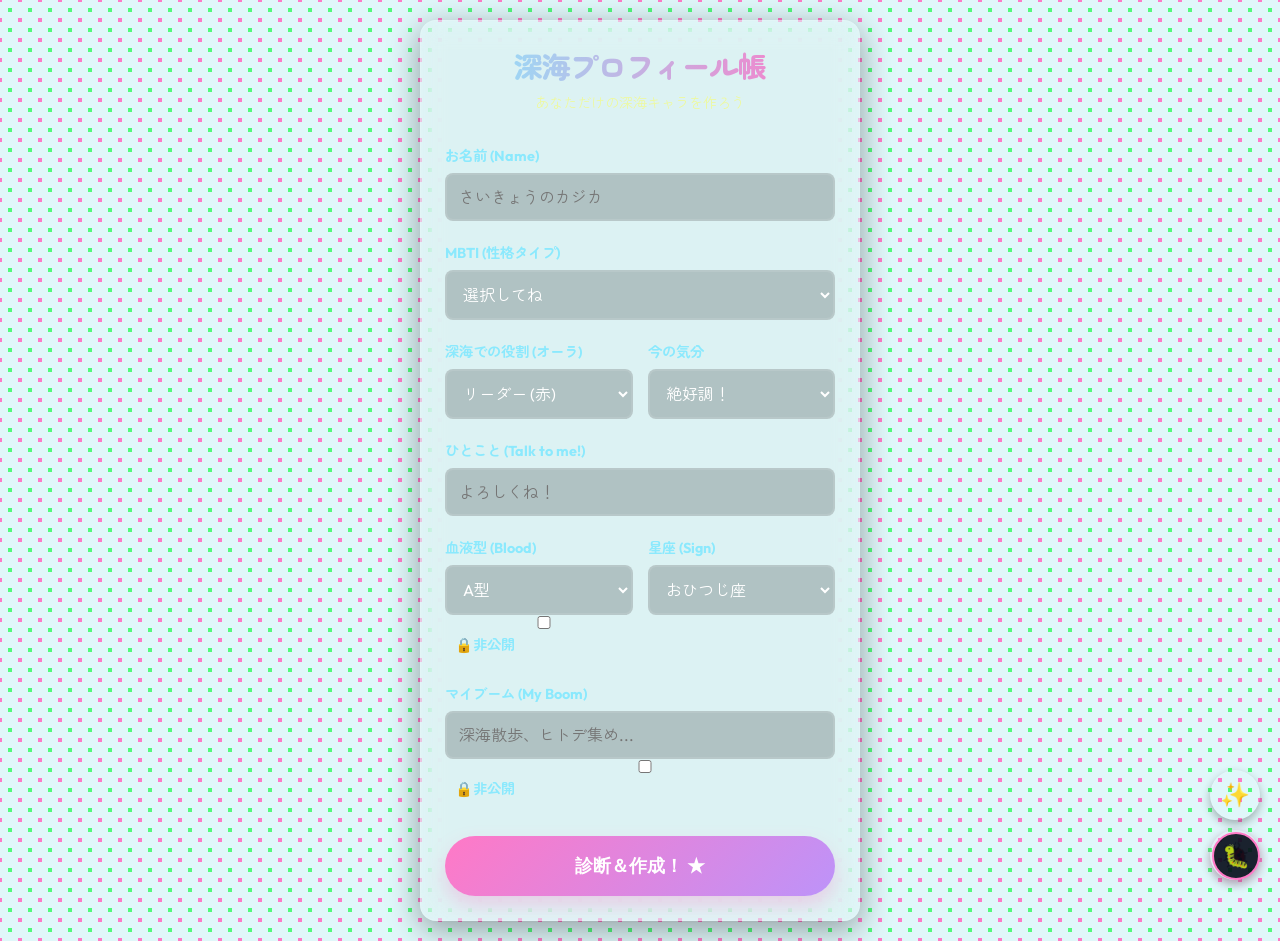
==== commit a3360cd4: "Implement Deco and Tamagotchi features" ====
--- a/index.html
+++ b/index.html
@@ -183,11 +183,22 @@
                 <button class="tab" data-target="tab-diary">Diary</button>
             </div>
 
-            <div class="binder-ring"></div>
-            <div class="binder-ring"></div>
-            <div class="binder-ring"></div>
-
-            <div class="profile-sheet">
+            <div class="sheet-binder-rings">
+                <div class="ring"></div>
+                <div class="ring"></div>
+                <div class="ring"></div>
+                <div class="ring"></div>
+                <div class="ring"></div>
+                <div class="ring"></div>
+            </div>
+
+            <!-- Deco Layer (Stickers sit here) -->
+            <div id="decoLayer"
+                style="position: absolute; top:0; left:0; width:100%; height:100%; pointer-events:none;">
+                <!-- Stickers are injected here, pointer-events enabled on items -->
+            </div>
+
+            <div class="sheet-content">
 
                 <!-- Tab Content: My Profile -->
                 <div id="tab-profile" class="tab-content active">
@@ -479,6 +490,8 @@
                             </div>
 
                             <div class="overlay-actions">
+                                <button id="cancelDiaryBtn" class="btn-sm">やめる</button>
+                                <button id="sendDiaryBtn" class="btn-primary">日記を書く！</button>
                             </div>
                         </div>
                     </div> <!-- close tab-friends -->
@@ -859,7 +872,23 @@
     </div>
     </div>
 
+    <!-- Floating Action Buttons -->
+    <div class="floating-actions">
+        <button id="toggleDecoBtn" class="fab neon-border">✨</button>
+        <button id="floatingBugBtn" class="fab neon-border">🐞</button>
+    </div>
+
+    <!-- Deco Panel -->
+    <div id="decoPanel" class="deco-panel hidden glass-panel">
+        <h3>シール帳 (Stickers)</h3>
+        <div id="stickerList" class="sticker-grid"></div>
+        <button class="btn-sm" onclick="document.getElementById('decoPanel').classList.add('hidden')">閉じる</button>
+    </div>
+
+    <!-- Scripts -->
     <script src="data.js"></script>
+    <script src="deco.js"></script>
+    <script src="tamagotchi.js"></script>
     <script src="app.js"></script>
 </body>
 
--- a/style.css
+++ b/style.css
@@ -259,6 +259,8 @@
     margin-bottom: 20px;
     border-bottom: 2px solid var(--deco-purple);
     padding-bottom: 5px;
+    position: relative;
+    z-index: 20;
 }
 
 .sticker-deco {
@@ -1240,6 +1242,72 @@
     margin-top: 10px;
 }
 
+/* Deco System */
+.deco-item {
+    pointer-events: auto;
+    /* Enable interaction on stickers */
+    transition: transform 0.1s;
+    text-shadow: 2px 2px 0px rgba(0, 0, 0, 0.2);
+}
+
+.deco-panel {
+    position: fixed;
+    bottom: 20px;
+    right: 80px;
+    width: 250px;
+    background: rgba(255, 255, 255, 0.9);
+    border: 2px solid var(--deco-purple);
+    border-radius: 15px;
+    padding: 10px;
+    z-index: 1000;
+    box-shadow: 0 4px 15px rgba(0, 0, 0, 0.3);
+}
+
+.sticker-grid {
+    display: grid;
+    grid-template-columns: repeat(5, 1fr);
+    gap: 5px;
+    margin-bottom: 10px;
+}
+
+.sticker-option {
+    font-size: 1.5rem;
+    cursor: pointer;
+    text-align: center;
+    padding: 5px;
+    border-radius: 5px;
+}
+
+.sticker-option:hover {
+    background: var(--deco-pink);
+    transform: scale(1.2);
+}
+
+/* Floating Actions */
+.floating-actions {
+    position: fixed;
+    bottom: 20px;
+    right: 20px;
+    display: flex;
+    flex-direction: column;
+    gap: 10px;
+    z-index: 2000;
+}
+
+.fab {
+    width: 50px;
+    height: 50px;
+    border-radius: 50%;
+    background: var(--glass-bg);
+    border: 1px solid var(--glass-border);
+    color: white;
+    font-size: 1.5rem;
+    cursor: pointer;
+    box-shadow: 0 4px 10px rgba(0, 0, 0, 0.3);
+    transition: all 0.3s ease;
+    /* Removed fixed positioning from .fab since parent handles it now */
+}
+
 /* Floating Bug Report Button */
 .floating-bug-btn {
     position: fixed;
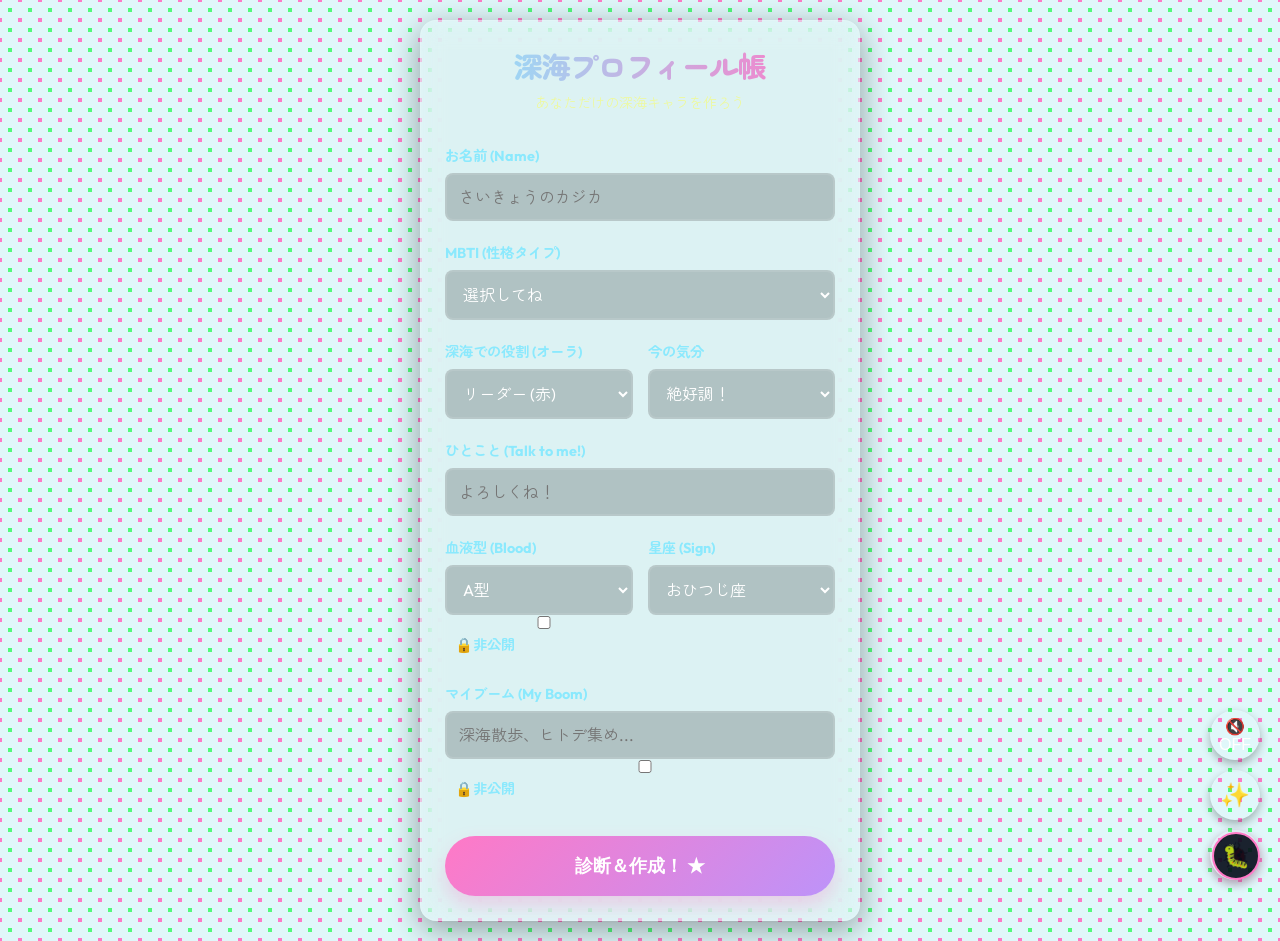
==== commit 1ebf0c1d: "Implement BGM feature" ====
--- a/index.html
+++ b/index.html
@@ -874,6 +874,7 @@
 
     <!-- Floating Action Buttons -->
     <div class="floating-actions">
+        <button id="toggleBgmBtn" class="fab neon-border" style="font-size: 1rem;">🔇 OFF</button>
         <button id="toggleDecoBtn" class="fab neon-border">✨</button>
         <button id="floatingBugBtn" class="fab neon-border">🐞</button>
     </div>
@@ -889,6 +890,7 @@
     <script src="data.js"></script>
     <script src="deco.js"></script>
     <script src="tamagotchi.js"></script>
+    <script src="audio.js"></script>
     <script src="app.js"></script>
 </body>
 
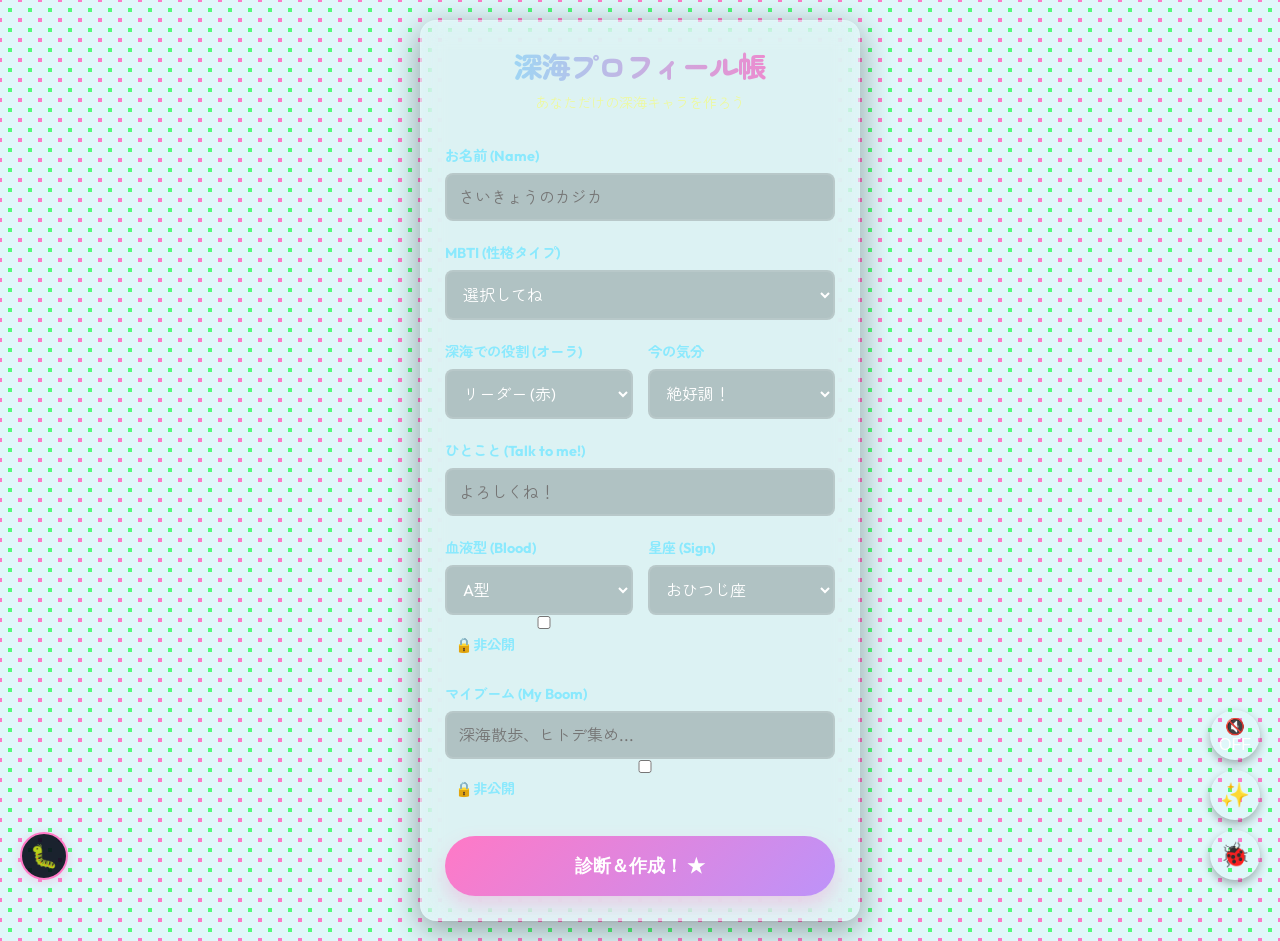
==== commit 9065eb2d: "Add missing BBS styles and finalize features" ====
--- a/index.html
+++ b/index.html
@@ -273,6 +273,43 @@
                                 </button>
                             </div>
 
+                            <!-- Tamagotchi Widget -->
+                            <div id="tamagotchiWidget" class="glass-panel" style="margin-top: 15px; padding: 10px;">
+                                <div
+                                    style="display: flex; justify-content: space-between; align-items: center; margin-bottom: 5px;">
+                                    <span style="font-weight: bold;">パートナーの様子</span>
+                                    <span id="tamaStatusIcon" style="font-size: 1.5rem;">🙂</span>
+                                </div>
+                                <div style="margin-bottom: 5px;">
+                                    <div style="display: flex; justify-content: space-between; font-size: 0.8rem;">
+                                        <span>おなか (Hunger)</span>
+                                        <span>❤️</span>
+                                    </div>
+                                    <div
+                                        style="width: 100%; background: rgba(0,0,0,0.2); height: 8px; border-radius: 4px;">
+                                        <div id="tamaHungerBar"
+                                            style="width: 100%; background: #ff79c6; height: 100%; border-radius: 4px; transition: width 0.5s;">
+                                        </div>
+                                    </div>
+                                </div>
+                                <div style="margin-bottom: 10px;">
+                                    <div style="display: flex; justify-content: space-between; font-size: 0.8rem;">
+                                        <span>なかよし (Love)</span>
+                                        <span>✨</span>
+                                    </div>
+                                    <div
+                                        style="width: 100%; background: rgba(0,0,0,0.2); height: 8px; border-radius: 4px;">
+                                        <div id="tamaAffectionBar"
+                                            style="width: 50%; background: #bd93f9; height: 100%; border-radius: 4px; transition: width 0.5s;">
+                                        </div>
+                                    </div>
+                                </div>
+                                <div style="display: flex; gap: 10px;">
+                                    <button class="btn-sm" onclick="feedTamagotchi()" style="flex:1;">ご飯あげる 🍖</button>
+                                    <button class="btn-sm" onclick="playTamagotchi()" style="flex:1;">遊ぶ 🎾</button>
+                                </div>
+                            </div>
+
                             <!-- Ranking -->
                             <div class="heisei-section ranking-section">
                                 <h3 class="retro-h3">👑 My Best 3 👑</h3>
@@ -295,6 +332,15 @@
                                             <option value="">(None)</option>
                                         </select>
                                     </div>
+                                </div>
+                            </div>
+
+                            <!-- BBS / Footprints -->
+                            <div class="heisei-section bbs-section" style="margin-top: 20px;">
+                                <h3 class="retro-h3">👣 足あと (BBS) 👣</h3>
+                                <div id="bbsContainer" class="bbs-box glass-panel"
+                                    style="max-height: 200px; overflow-y: auto; padding: 10px;">
+                                    <!-- Logs go here -->
                                 </div>
                             </div>
 
@@ -891,6 +937,7 @@
     <script src="deco.js"></script>
     <script src="tamagotchi.js"></script>
     <script src="audio.js"></script>
+    <script src="bbs.js"></script>
     <script src="app.js"></script>
 </body>
 
--- a/style.css
+++ b/style.css
@@ -1312,7 +1312,7 @@
 .floating-bug-btn {
     position: fixed;
     bottom: 20px;
-    right: 20px;
+    left: 20px;
     width: 48px;
     height: 48px;
     border-radius: 50%;
@@ -1336,4 +1336,27 @@
 
 .floating-bug-btn:active {
     transform: scale(0.95);
+}
+
+/* BBS Styles */
+.bbs-item {
+    border-bottom: 1px dashed var(--glass-border);
+    padding: 5px 0;
+    font-size: 0.9rem;
+}
+
+.bbs-header {
+    display: flex;
+    justify-content: space-between;
+    font-size: 0.8rem;
+    color: var(--accent-blue);
+}
+
+.bbs-name {
+    font-weight: bold;
+}
+
+.bbs-msg {
+    margin-top: 2px;
+    color: #333;
 }
